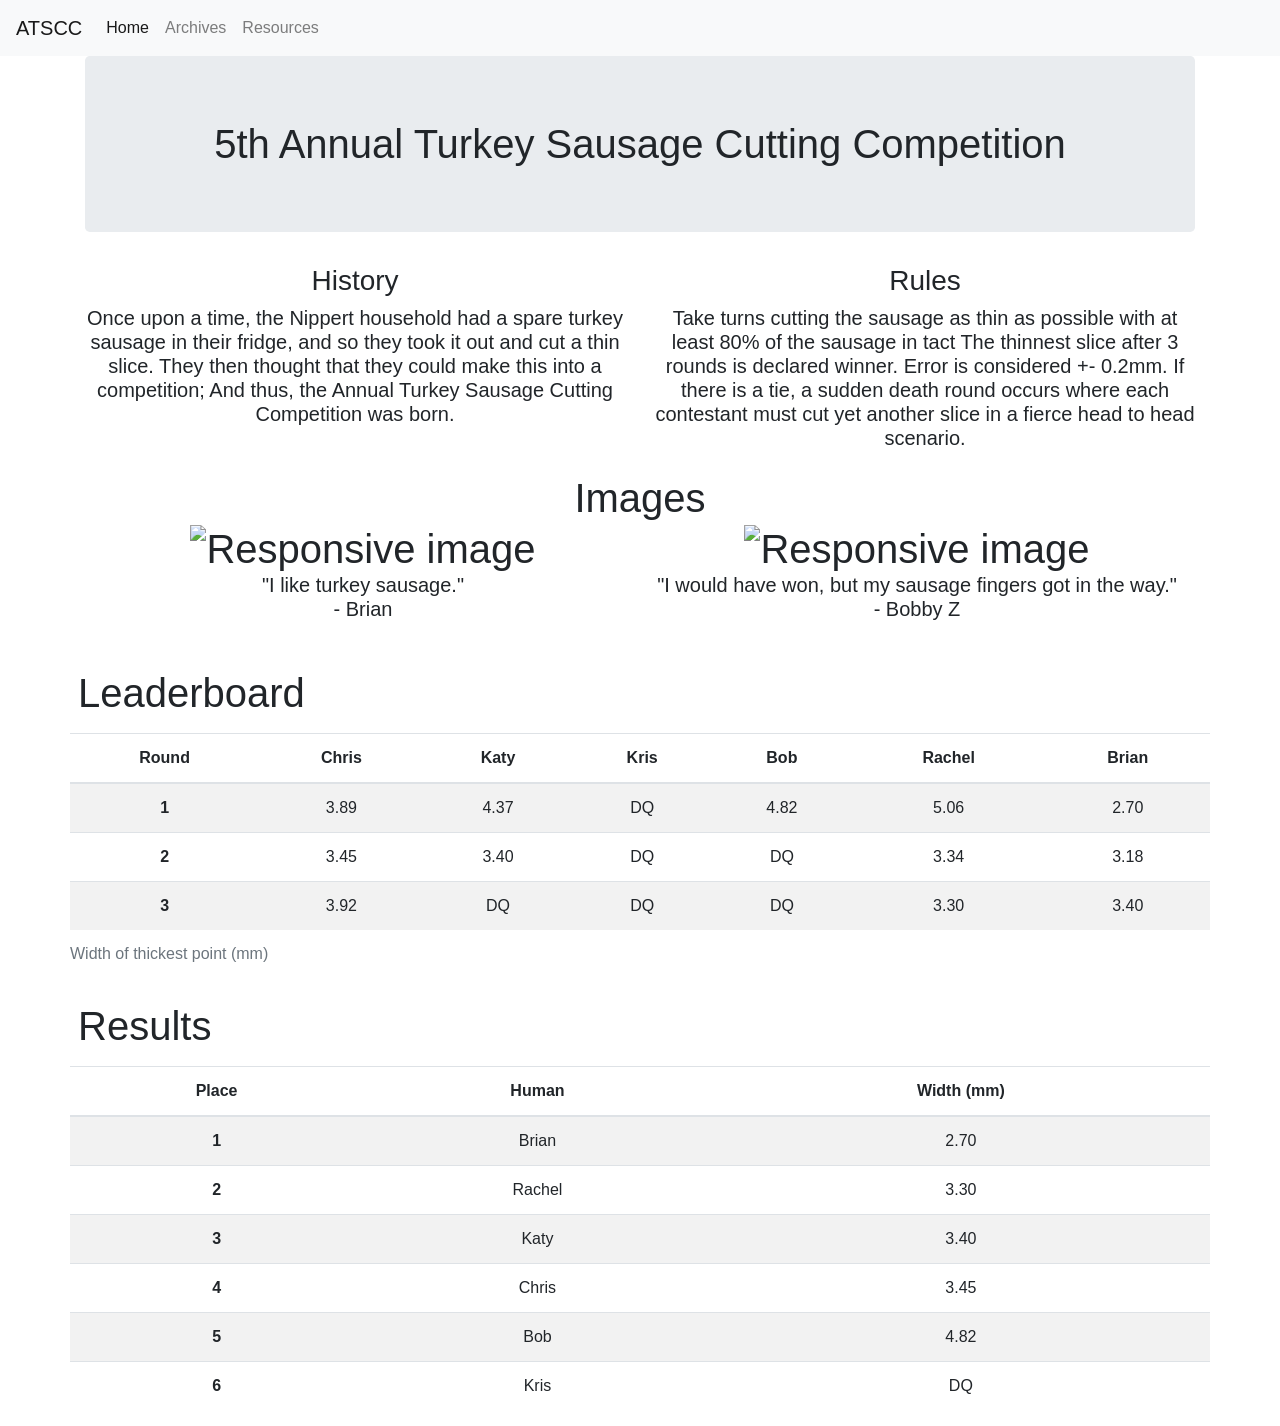
==== index.html @ 99c8c8af "data update but not actually displayed yet" ====
<!DOCTYPE html>
<html lang="en">

<head>
    <title>ATSCC</title>
    <!--icon-->
    <link rel="icon" href="images/favicon.jpg" type="image/jpg">

    <meta charset="utf-8">
    <meta name="viewport" content="width=device-width, initial-scale=1, shrink-to-fit=no">

    <!--Import bootstrap-->
    <link rel="stylesheet" href="https://cdn.jsdelivr.net/npm/bootstrap@4.0.0/dist/css/bootstrap.min.css"
        integrity="sha384-Gn5384xqQ1aoWXA+058RXPxPg6fy4IWvTNh0E263XmFcJlSAwiGgFAW/dAiS6JXm" crossorigin="anonymous">
    <script src="https://code.jquery.com/jquery-3.2.1.slim.min.js"
        integrity="sha384-KJ3o2DKtIkvYIK3UENzmM7KCkRr/rE9/Qpg6aAZGJwFDMVNA/GpGFF93hXpG5KkN"
        crossorigin="anonymous"></script>
    <script src="https://cdn.jsdelivr.net/npm/popper.js@1.12.9/dist/umd/popper.min.js"
        integrity="sha384-ApNbgh9B+Y1QKtv3Rn7W3mgPxhU9K/ScQsAP7hUibX39j7fakFPskvXusvfa0b4Q"
        crossorigin="anonymous"></script>
    <script src="https://cdn.jsdelivr.net/npm/bootstrap@4.0.0/dist/js/bootstrap.min.js"
        integrity="sha384-JZR6Spejh4U02d8jOt6vLEHfe/JQGiRRSQQxSfFWpi1MquVdAyjUar5+76PVCmYl"
        crossorigin="anonymous"></script>

    <!-- import index.css -->
    <link rel="stylesheet" href="index.css">
</head>

<body>
    <nav class="navbar navbar-expand-lg navbar-light bg-light">
        <a class="navbar-brand" href="#">ATSCC</a>
        <button class="navbar-toggler" type="button" data-toggle="collapse" data-target="#navbarNav"
            aria-controls="navbarNav" aria-expanded="false" aria-label="Toggle navigation">
            <span class="navbar-toggler-icon"></span>
        </button>
        <div class="collapse navbar-collapse" id="navbarNav">
            <ul class="navbar-nav">
                <li class="nav-item active">
                    <a class="nav-link active" href="#">Home <span class="sr-only">(current)</span></a>
                </li>
                <li class="nav-item">
                    <a class="nav-link" href="archives.html">Archives</a>
                </li>
                <li class="nav-item">
                    <a class="nav-link" href="resources.html">Resources</a>
                </li>
            </ul>
        </div>
    </nav>
    <div class="container text-center">
        <div class="jumbotron h1">5th Annual Turkey Sausage Cutting Competition</div>
        <div class="row text-blob">
            <div class="col-sm-6">
                <h3 class="h3">History</h3>
                <p class="h5">
                    Once upon a time, the Nippert household had a spare turkey sausage in their fridge,
                    and so they took it out and cut a thin slice. They then thought that they could make this into a
                    competition;
                    And thus, the Annual Turkey Sausage Cutting Competition was born.
                </p>
            </div>
            <div class="col-sm-6">
                <h3 class="h3">Rules</h3>
                <p class="h5">
                    Take turns cutting the sausage as thin as possible with at least 80% of the sausage in tact The thinnest slice after 3 rounds is declared winner. Error is considered +- 0.2mm. If there is a tie, a sudden death round occurs where each contestant must cut yet another slice in a fierce head to head scenario.
            </div>
        </div>
        <div class="text-blob text-center h1 p-3">
            <row>
                Images
            </row>
            <!--bootstrap quote-->
            <div class="row">
                <div class="col-sm-6">
                    <img src="images/winner.jpg" class="img-fluid" alt="Responsive image">
                    <blockquote class="blockquote">
                        <p class="mb-0">"I like turkey sausage."</p>
                        <footer class="blockquote footer">- Brian</footer>
                    </blockquote>
                </div>
                <div class="col-sm-6">
                    <img src="images/slice.png" class="img-fluid" alt="Responsive image">
                    <blockquote class="blockquote">
                        <p class="mb-0">"I would have won, but my sausage fingers got in the way."</p>
                        <footer class="blockquote footer">- Bobby Z</footer>
                    </blockquote>
                </div>
            </div>
        </div>

        <div class="row text-blob">
            <!--Table-->
            <h1 class="h1 p-2">Leaderboard</h1>
            <table class="table table-striped">
                <caption>Width of thickest point (mm)</caption>
                <thead>
                    <tr>
                        <th scope="col">Round</th>
                        <th scope="col">Chris</th>
                        <th scope="col">Katy</th>
                        <th scope="col">Kris</th>
                        <th scope="col">Bob</th>
                        <th scope="col">Rachel</th>
                        <th scope="col">Brian</th>
                    </tr>
                </thead>
                <tbody>
                    <tr>
                        <th scope="row">1</th>
                        <td>3.89</td>
                        <td>4.37</td>
                        <td>DQ</td>
                        <td>4.82</td>
                        <td>5.06</td>
                        <td>2.70</td>
                    </tr>
                    <tr>
                        <th scope="row">2</th>
                        <td>3.45</td>
                        <td>3.40</td>
                        <td>DQ</td>
                        <td>DQ</td>
                        <td>3.34</td>
                        <td>3.18</td>
                    </tr>
                    <tr>
                        <th scope="row">3</th>
                        <td>3.92</td>
                        <td>DQ</td>
                        <td>DQ</td>
                        <td>DQ</td>
                        <td>3.30</td>
                        <td>3.40</td>
                </tbody>
            </table>
        </div>
        <div class="row text-blob text">
            <h1 class="h1 p-2">Results</h1>
            <table class="table table-striped">
                <thead>
                    <tr>
                        <th scope="col">Place</th>
                        <th scope="col">Human</th>
                        <th scope="col">Width (mm)</th>
                    </tr>
                </thead>
                <tbody>
                    <th scope="row">1</th>
                    <td>Brian</td>
                    <td>2.70</td>
                    </tr>
                    <th scope="row">2</th>
                    <td>Rachel</td>
                    <td>3.30</td>
                    </tr>
                    <th scope="row">3</th>
                    <td>Katy</td>
                    <td>3.40</td>
                    </tr>
                    <th scope="row">4</th>
                    <td>Chris</td>
                    <td>3.45</td>
                    </tr>
                    <th scope="row">5</th>
                    <td>Bob</td>
                    <td>4.82</td>
                    </tr>
                    <th scope="row">6</th>
                    <td>Kris</td>
                    <td>DQ</td>
                </tbody>
            </table>
        </div>
    </div>
</body>

</html>
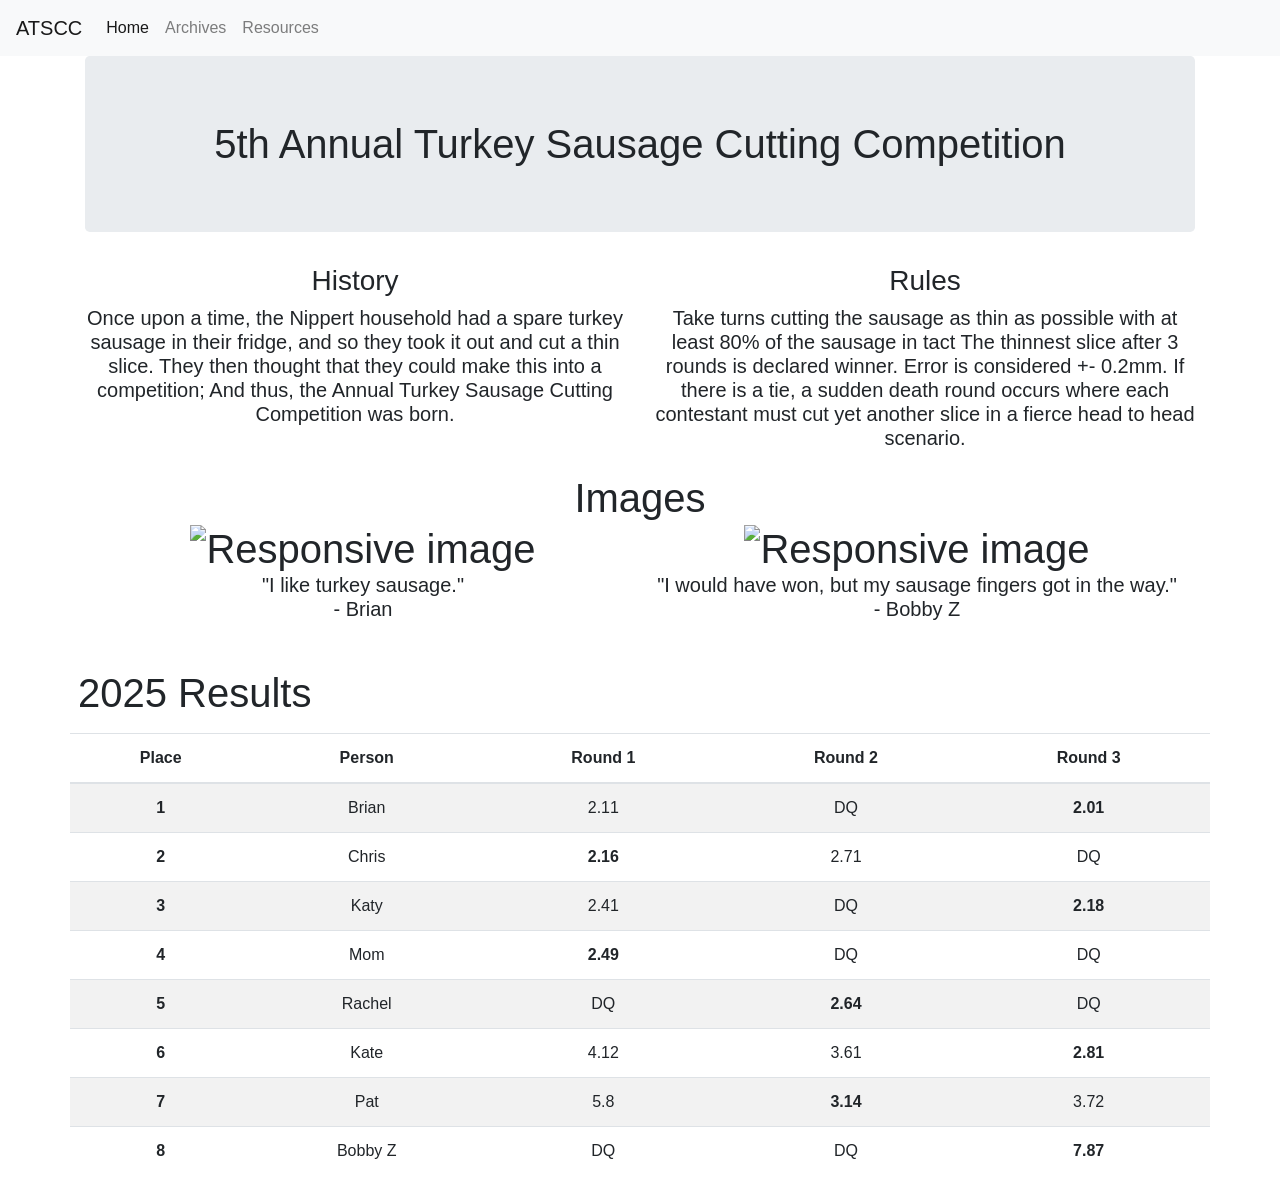
==== commit da3edac2: "Make index page also create table from JS" ====
--- a/index.html
+++ b/index.html
@@ -3,6 +3,7 @@
 
 <head>
     <title>ATSCC</title>
+    
     <!--icon-->
     <link rel="icon" href="images/favicon.jpg" type="image/jpg">
 
@@ -24,6 +25,9 @@
 
     <!-- import index.css -->
     <link rel="stylesheet" href="index.css">
+    
+    <!--Import data-->
+    <script src="./scripts/data.js"></script>
 </head>
 
 <body>
@@ -88,90 +92,14 @@
             </div>
         </div>
 
-        <div class="row text-blob">
-            <!--Table-->
-            <h1 class="h1 p-2">Leaderboard</h1>
-            <table class="table table-striped">
-                <caption>Width of thickest point (mm)</caption>
-                <thead>
-                    <tr>
-                        <th scope="col">Round</th>
-                        <th scope="col">Chris</th>
-                        <th scope="col">Katy</th>
-                        <th scope="col">Kris</th>
-                        <th scope="col">Bob</th>
-                        <th scope="col">Rachel</th>
-                        <th scope="col">Brian</th>
-                    </tr>
-                </thead>
-                <tbody>
-                    <tr>
-                        <th scope="row">1</th>
-                        <td>3.89</td>
-                        <td>4.37</td>
-                        <td>DQ</td>
-                        <td>4.82</td>
-                        <td>5.06</td>
-                        <td>2.70</td>
-                    </tr>
-                    <tr>
-                        <th scope="row">2</th>
-                        <td>3.45</td>
-                        <td>3.40</td>
-                        <td>DQ</td>
-                        <td>DQ</td>
-                        <td>3.34</td>
-                        <td>3.18</td>
-                    </tr>
-                    <tr>
-                        <th scope="row">3</th>
-                        <td>3.92</td>
-                        <td>DQ</td>
-                        <td>DQ</td>
-                        <td>DQ</td>
-                        <td>3.30</td>
-                        <td>3.40</td>
-                </tbody>
-            </table>
-        </div>
-        <div class="row text-blob text">
-            <h1 class="h1 p-2">Results</h1>
-            <table class="table table-striped">
-                <thead>
-                    <tr>
-                        <th scope="col">Place</th>
-                        <th scope="col">Human</th>
-                        <th scope="col">Width (mm)</th>
-                    </tr>
-                </thead>
-                <tbody>
-                    <th scope="row">1</th>
-                    <td>Brian</td>
-                    <td>2.70</td>
-                    </tr>
-                    <th scope="row">2</th>
-                    <td>Rachel</td>
-                    <td>3.30</td>
-                    </tr>
-                    <th scope="row">3</th>
-                    <td>Katy</td>
-                    <td>3.40</td>
-                    </tr>
-                    <th scope="row">4</th>
-                    <td>Chris</td>
-                    <td>3.45</td>
-                    </tr>
-                    <th scope="row">5</th>
-                    <td>Bob</td>
-                    <td>4.82</td>
-                    </tr>
-                    <th scope="row">6</th>
-                    <td>Kris</td>
-                    <td>DQ</td>
-                </tbody>
-            </table>
-        </div>
+        <div class="row text-blob text" id="tables-div"></div>
     </div>
+    
+    <!-- Generate table of latest year -->
+    <script src="./scripts/generate_tables.js"></script>
+    <script>
+        createTable(document.getElementById("tables-div"), sortedData.years.at(-1))
+    </script>
 </body>
 
 </html>
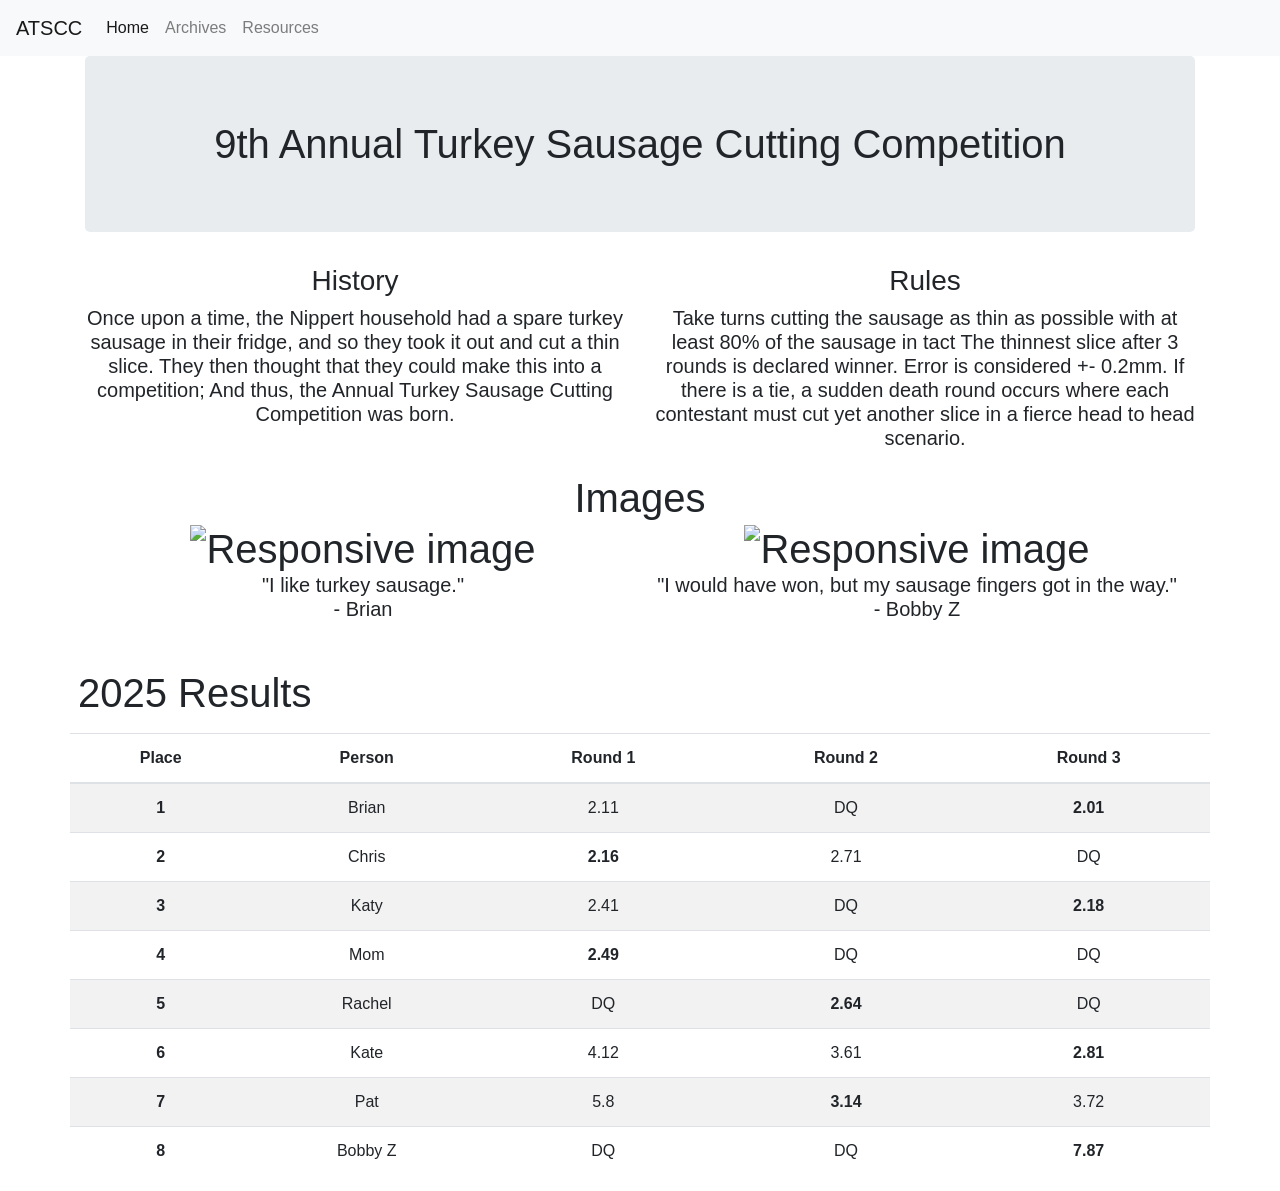
==== commit 611b4136: "Correct nth ness of index.html title" ====
--- a/index.html
+++ b/index.html
@@ -52,7 +52,11 @@
         </div>
     </nav>
     <div class="container text-center">
-        <div class="jumbotron h1">5th Annual Turkey Sausage Cutting Competition</div>
+        <div class="jumbotron h1" id="title">th Annual Turkey Sausage Cutting Competition</div>
+        <script>
+            const title = document.getElementById("title")
+            title.innerHTML = (sortedData.years.at(-1) - 2016) + title.innerHTML // I'm not handling st/nd/rd :)
+        </script>
         <div class="row text-blob">
             <div class="col-sm-6">
                 <h3 class="h3">History</h3>
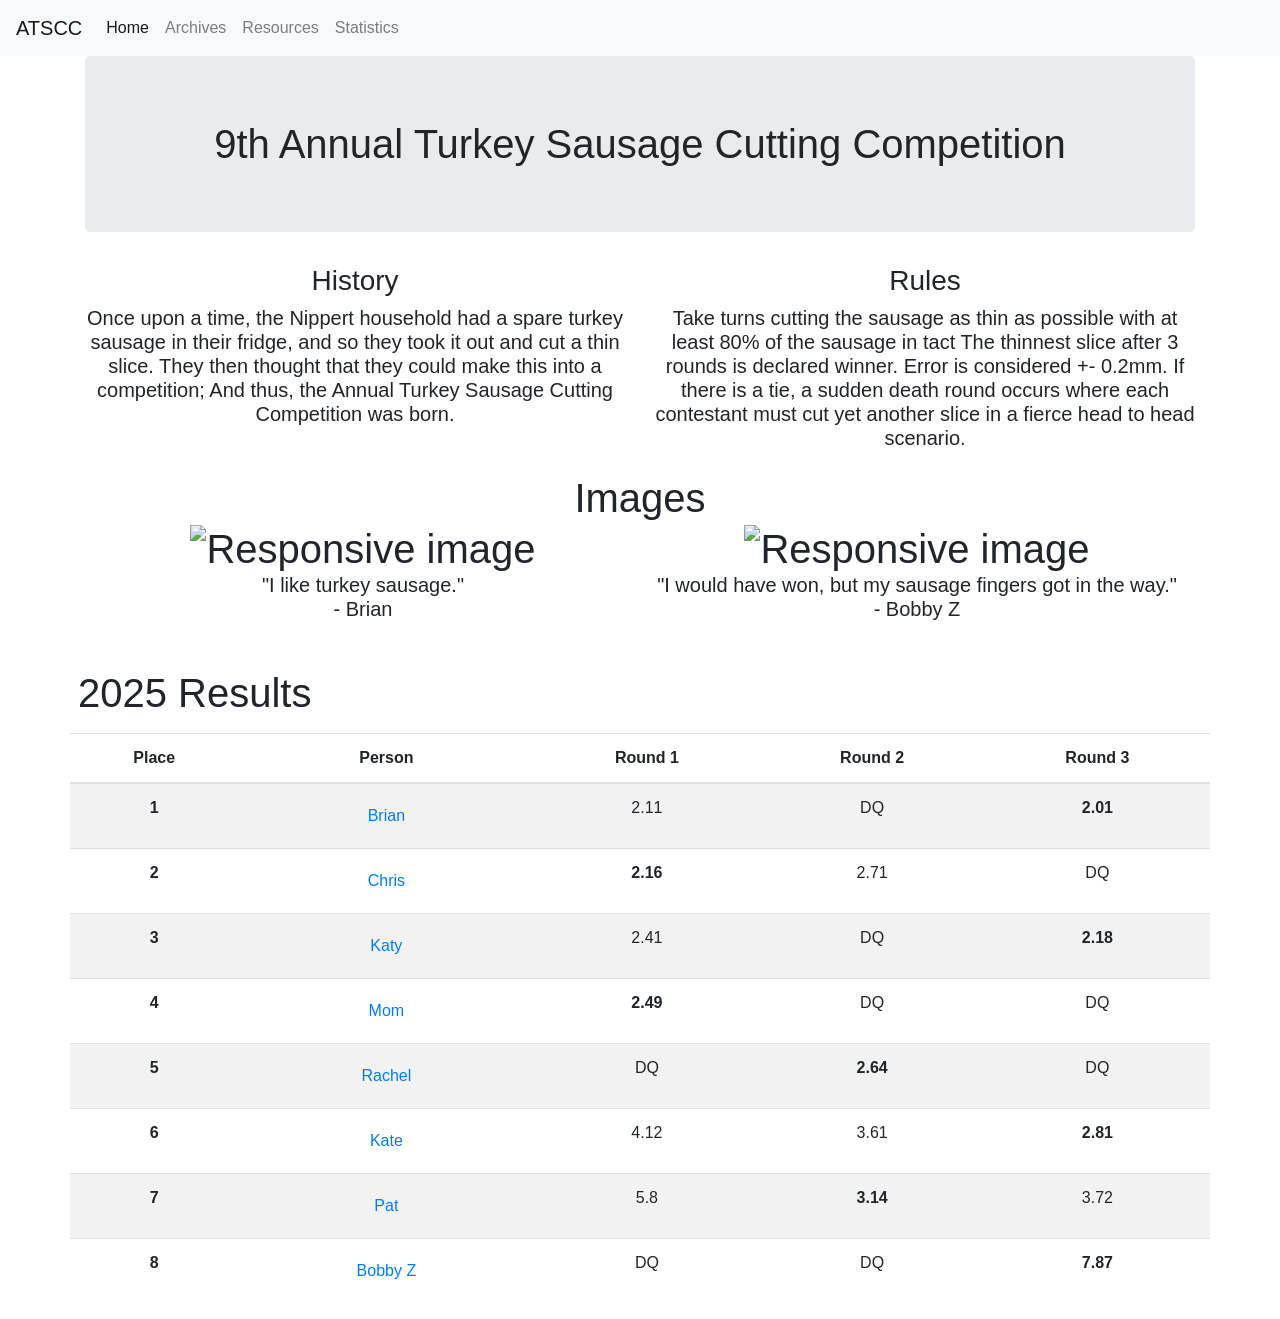
==== commit af3e1e48: "Add statistics page and display years competed, best cut, worst cut" ====
--- a/index.html
+++ b/index.html
@@ -48,6 +48,9 @@
                 <li class="nav-item">
                     <a class="nav-link" href="resources.html">Resources</a>
                 </li>
+                <li class="nav-item">
+                    <a class="nav-link" href="statistics.html">Statistics</a>
+                </li>
             </ul>
         </div>
     </nav>
@@ -71,6 +74,7 @@
                 <h3 class="h3">Rules</h3>
                 <p class="h5">
                     Take turns cutting the sausage as thin as possible with at least 80% of the sausage in tact The thinnest slice after 3 rounds is declared winner. Error is considered +- 0.2mm. If there is a tie, a sudden death round occurs where each contestant must cut yet another slice in a fierce head to head scenario.
+                </p>
             </div>
         </div>
         <div class="text-blob text-center h1 p-3">
